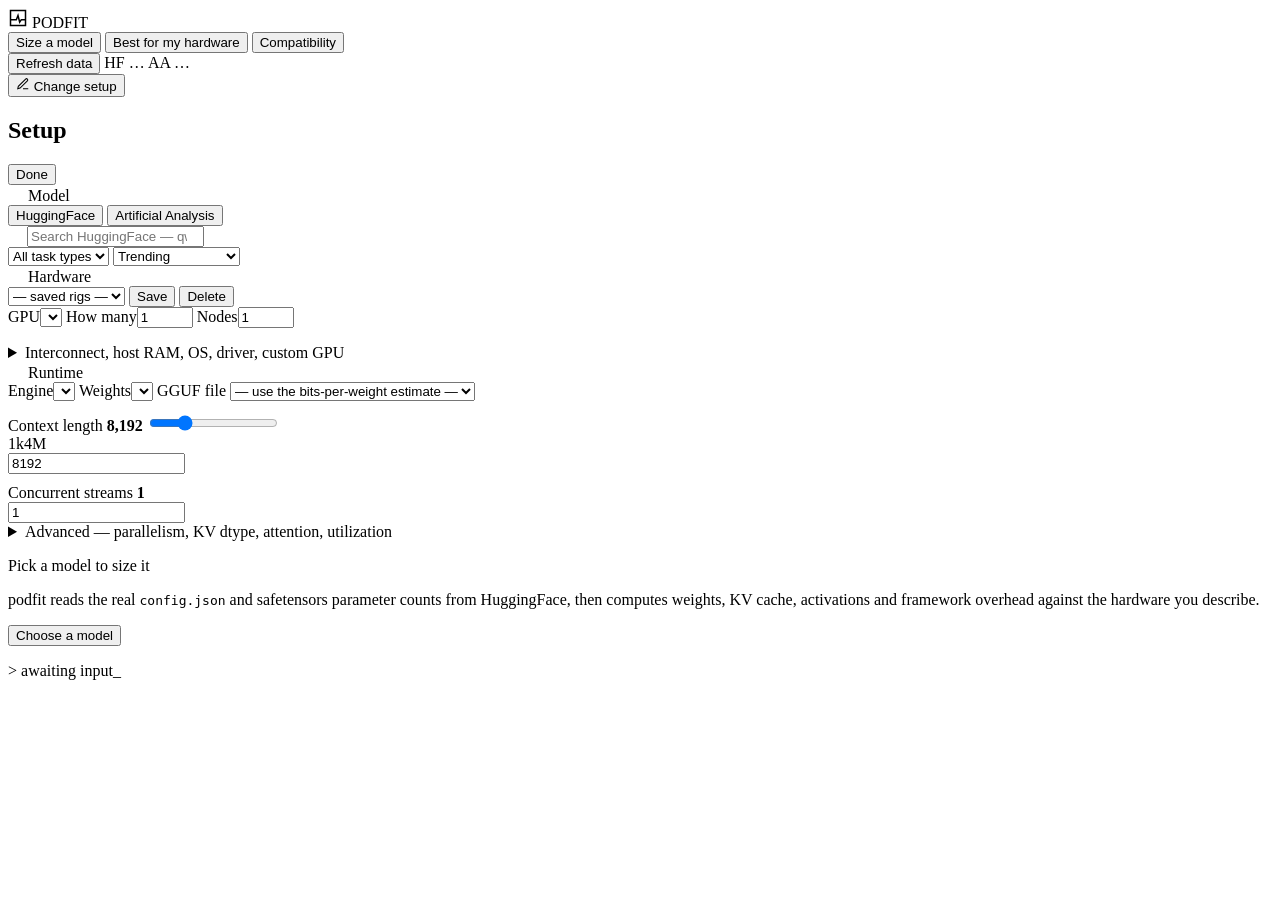
==== app/static/index.html @ 2181e3d6 "podfit: model-to-GPU feasibility calculator A web app that answers: can this model run on my hardwar" ====
<!doctype html>
<html lang="en">
<head>
<meta charset="utf-8">
<meta name="viewport" content="width=device-width, initial-scale=1">
<title>podfit — will this model run on my GPUs?</title>
<link rel="stylesheet" href="/static/styles.css?v=nier2">
</head>
<body>

<header class="topbar">
  <div class="brand">
    <svg width="20" height="20" viewBox="0 0 24 24" fill="none" stroke="currentColor" stroke-width="1.8">
      <rect x="3" y="3" width="18" height="18" rx="0"/><path d="M3 14h7l2-5 2 8 2-3h5"/></svg>
    <span>PODFIT</span>
  </div>
  <nav class="tabs" id="tabs">
    <button class="tab on" data-view="size">Size a model</button>
    <button class="tab" data-view="recommend">Best for my hardware</button>
    <button class="tab" data-view="arch">Compatibility</button>
  </nav>
  <div class="topbar-right">
    <button class="ghost sm" id="btn-refresh" title="Clear cached HuggingFace and benchmark responses">Refresh data</button>
    <span class="pill hidden" id="hf-status">HF …</span>
    <span class="pill hidden" id="aa-status">AA …</span>
  </div>
</header>

<!-- ===================== setup bar ===================== -->
<div class="setupbar" id="setupbar">
  <div class="setup-summary" id="setup-summary"></div>
  <button class="ghost" id="btn-setup">
    <svg width="14" height="14" viewBox="0 0 24 24" fill="none" stroke="currentColor" stroke-width="1.8">
      <path d="M12 20h9M16.5 3.5a2.1 2.1 0 013 3L7 19l-4 1 1-4z"/></svg>
    <span id="btn-setup-label">Change setup</span>
  </button>
</div>

<!-- ===================== setup panel ===================== -->
<section class="setup-panel hidden" id="setup-panel">
  <div class="setup-head">
    <h2>Setup</h2>
    <div class="row-gap">
      <button class="ghost" id="setup-close">Done</button>
    </div>
  </div>

  <div class="setup-grid">

    <!-- MODEL -->
    <div class="card">
      <div class="sect-head">
        <svg width="16" height="16" viewBox="0 0 24 24" fill="none" stroke="var(--acc)" stroke-width="1.8">
          <path d="M12 2l9 5v10l-9 5-9-5V7z"/><path d="M12 12l9-5M12 12v10M12 12L3 7"/></svg>
        <span class="sect">Model</span>
      </div>
      <div class="segmented src-toggle" id="src-toggle">
        <button data-src="hf" class="on">HuggingFace</button>
        <button data-src="aa">Artificial Analysis</button>
      </div>
      <div class="search-wrap">
        <svg width="15" height="15" viewBox="0 0 24 24" fill="none" stroke="var(--faint)" stroke-width="1.9">
          <circle cx="11" cy="11" r="7"/><path d="M20 20l-4-4"/></svg>
        <input id="q" type="search" placeholder="Search HuggingFace — qwen3, deepseek, gemma…" autocomplete="off">
      </div>
      <div class="filters">
        <select id="pipeline"><option value="">All task types</option></select>
        <select id="sort">
          <option value="trendingScore">Trending</option>
          <option value="downloads">Most downloaded</option>
          <option value="likes">Most liked</option>
          <option value="lastModified">Recently updated</option>
          <option value="createdAt">Newest</option>
        </select>
      </div>
      <div id="results" class="results"></div>
    </div>

    <!-- HARDWARE -->
    <div class="card">
      <div class="sect-head spread">
        <div class="row-gap">
          <svg width="16" height="16" viewBox="0 0 24 24" fill="none" stroke="var(--acc)" stroke-width="1.8">
            <rect x="4" y="4" width="16" height="16" rx="2"/><rect x="9" y="9" width="6" height="6"/>
            <path d="M9 1v3M15 1v3M9 20v3M15 20v3M1 9h3M1 15h3M20 9h3M20 15h3"/></svg>
          <span class="sect">Hardware</span>
        </div>
        <div class="rig-actions">
          <select id="rig-select"><option value="">— saved rigs —</option></select>
          <button class="ghost sm" id="btn-save-rig">Save</button>
          <button class="ghost sm danger" id="btn-del-rig">Delete</button>
        </div>
      </div>

      <div class="grid2">
        <label class="field span2"><span>GPU</span><select id="gpu"></select></label>
        <label class="field"><span>How many</span><input id="gpus_per_node" type="number" min="1" max="256" value="1"></label>
        <label class="field"><span>Nodes</span><input id="nodes" type="number" min="1" max="128" value="1"></label>
      </div>
      <div class="gpu-facts" id="gpu-facts"></div>
      <p class="gpu-note" id="gpu-note"></p>

      <details id="hw-adv">
        <summary>Interconnect, host RAM, OS, driver, custom GPU</summary>
        <div class="grid2">
          <label class="field"><span>Interconnect</span>
            <select id="interconnect">
              <option value="nvlink">NVLink / NVSwitch</option>
              <option value="pcie">PCIe only</option>
              <option value="ib">InfiniBand / RoCE</option>
              <option value="eth">Ethernet</option>
            </select></label>
          <label class="field"><span>Host RAM (GB)</span><input id="host_ram_gb" type="number" min="0" step="8" value="0" placeholder="optional"></label>
          <label class="field"><span>Operating system</span>
            <select id="os"><option value="linux">Linux</option><option value="windows">Windows</option><option value="macos">macOS</option></select></label>
          <label class="field"><span>NVIDIA driver</span><input id="driver_version" type="text" placeholder="575.57.08"></label>
          <label class="field span2"><span>VRAM override (GB) <small>usable, if different from spec</small></span>
            <input id="vram_override_gb" type="number" min="0" step="1" placeholder="auto"></label>
          <div class="span2 sub">Define a GPU that isn't listed</div>
          <label class="field span2"><span>Name</span><input id="c_name" placeholder="My accelerator"></label>
          <label class="field"><span>VRAM (GB)</span><input id="c_vram" type="number" step="1"></label>
          <label class="field"><span>Bandwidth (GB/s)</span><input id="c_bw" type="number" step="1"></label>
          <label class="field"><span>FP16 dense TFLOPS</span><input id="c_fp16" type="number" step="1"></label>
          <label class="field"><span>FP8 dense TFLOPS</span><input id="c_fp8" type="number" step="1"></label>
          <label class="field"><span>Compute capability</span><input id="c_cc" type="number" step="0.1" placeholder="8.9"></label>
          <label class="field"><span>NVLink (GB/s, 0 = none)</span><input id="c_nvlink" type="number" step="1" value="0"></label>
          <label class="field span2 checkbox"><input id="c_use" type="checkbox"><span>Use this custom GPU</span></label>
        </div>
      </details>
    </div>

    <!-- RUNTIME -->
    <div class="card">
      <div class="sect-head">
        <svg width="16" height="16" viewBox="0 0 24 24" fill="none" stroke="var(--acc)" stroke-width="1.8">
          <path d="M13 2L3 14h8l-1 8 10-12h-8z"/></svg>
        <span class="sect">Runtime</span>
      </div>

      <div class="grid2">
        <label class="field"><span>Engine</span><select id="engine"></select></label>
        <label class="field"><span>Weights</span><select id="weight_format"></select></label>
        <label class="field span2 hidden" id="gguf-wrap"><span>GGUF file</span>
          <select id="gguf_file"><option value="">— use the bits-per-weight estimate —</option></select></label>
      </div>

      <div class="field" style="margin-top:12px">
        <span>Context length <b id="ctx-label">8,192</b></span>
        <input id="context_len_range" type="range" min="10" max="22" step="1" value="13">
        <div class="range-ends"><span>1k</span><span>4M</span></div>
      </div>
      <input id="context_len" type="number" min="64" step="1024" value="8192" class="hidden">

      <div class="field" style="margin-top:10px">
        <span>Concurrent streams <b id="conc-label">1</b></span>
        <div class="segmented" id="conc-seg"></div>
      </div>
      <input id="concurrency" type="number" min="1" value="1" class="hidden">

      <details id="rt-adv">
        <summary>Advanced — parallelism, KV dtype, attention, utilization</summary>
        <div class="grid2">
          <label class="field"><span>Tensor parallel</span><select id="tp"></select></label>
          <label class="field"><span>Pipeline parallel</span><select id="pp"></select></label>
          <label class="field"><span>KV cache dtype</span><select id="kv_dtype"></select></label>
          <label class="field"><span>Attention backend</span>
            <select id="attention"><option value="auto">auto (engine picks)</option></select></label>
          <label class="field" id="util-wrap"><span>gpu_memory_utilization</span>
            <input id="gpu_mem_util" type="number" min="0.1" max="1" step="0.01" value="0.9"></label>
          <label class="field" id="layers-wrap"><span>GPU layers (-ngl)</span>
            <input id="gpu_layers" type="text" value="auto" placeholder="auto"></label>
          <label class="field"><span>Images per request</span><input id="images_per_request" type="number" min="0" value="0"></label>
          <label class="field span2 checkbox" id="eager-wrap">
            <input id="enforce_eager" type="checkbox"><span>enforce_eager — skip CUDA graph capture, saves ~1–2 GiB</span></label>
        </div>
      </details>
    </div>
  </div>
</section>

<!-- ===================== views ===================== -->
<main>
  <section id="view-size" class="view">
    <div class="answer-layout">
      <div class="col" id="answer-col">
        <div class="card placeholder" id="answer-placeholder">
          <p class="ph-title">Pick a model to size it</p>
          <p class="ph-sub">podfit reads the real <code>config.json</code> and safetensors parameter
            counts from HuggingFace, then computes weights, KV cache, activations and framework overhead
            against the hardware you describe.</p>
          <button class="primary" id="ph-open">Choose a model</button>
          <p class="prompt-line">&gt; awaiting input<span class="nier-blink">_</span></p>
        </div>
      </div>
      <div class="col" id="model-col"></div>
    </div>
  </section>

  <section id="view-recommend" class="view hidden"></section>
  <section id="view-arch" class="view hidden"></section>
</main>

<script src="/static/app.js?v=nier1"></script>
</body>
</html>
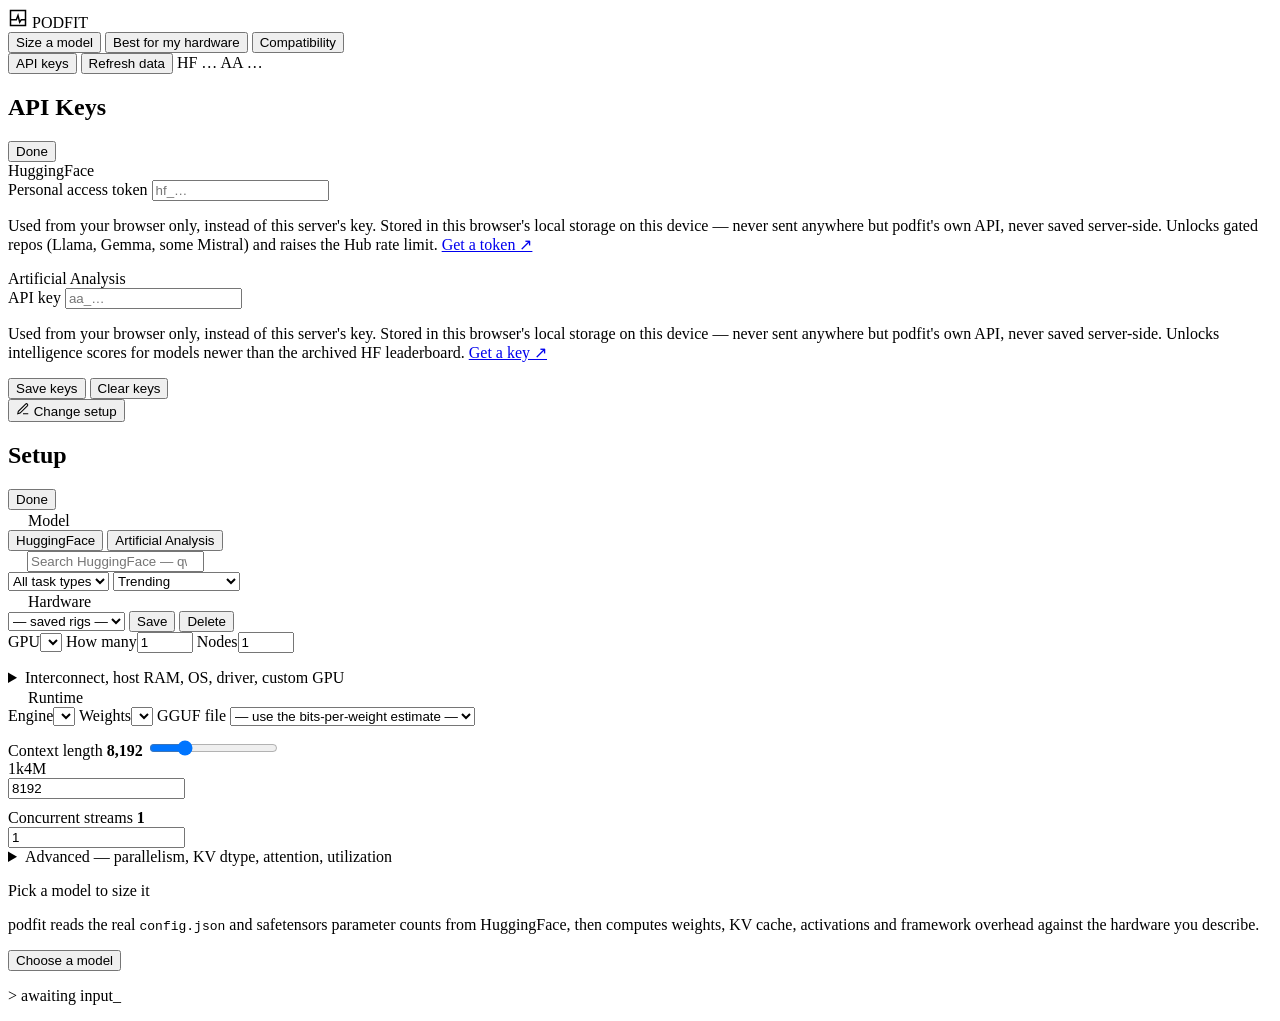
==== commit 24e37c0b: "Add bring-your-own-key for HuggingFace and Artificial Analysis Visitors can enter their own HF token" ====
--- a/app/static/index.html
+++ b/app/static/index.html
@@ -4,7 +4,7 @@
 <meta charset="utf-8">
 <meta name="viewport" content="width=device-width, initial-scale=1">
 <title>podfit — will this model run on my GPUs?</title>
-<link rel="stylesheet" href="/static/styles.css?v=nier2">
+<link rel="stylesheet" href="/static/styles.css?v=nier3">
 </head>
 <body>
 
@@ -20,11 +20,50 @@
     <button class="tab" data-view="arch">Compatibility</button>
   </nav>
   <div class="topbar-right">
+    <button class="ghost sm" id="btn-keys" title="Use your own HuggingFace / Artificial Analysis keys">API keys</button>
     <button class="ghost sm" id="btn-refresh" title="Clear cached HuggingFace and benchmark responses">Refresh data</button>
     <span class="pill hidden" id="hf-status">HF …</span>
     <span class="pill hidden" id="aa-status">AA …</span>
   </div>
 </header>
+
+<!-- ===================== API keys panel ===================== -->
+<section class="setup-panel hidden" id="keys-panel">
+  <div class="setup-head">
+    <h2>API Keys</h2>
+    <div class="row-gap">
+      <button class="ghost" id="keys-close">Done</button>
+    </div>
+  </div>
+  <div class="setup-grid" style="grid-template-columns:1fr 1fr">
+    <div class="card">
+      <div class="sect-head"><span class="sect">HuggingFace</span></div>
+      <label class="field"><span>Personal access token</span>
+        <input id="key_hf" type="password" placeholder="hf_…" autocomplete="off" spellcheck="false"></label>
+      <p class="gpu-note">Used from your browser only, instead of this server's key. Stored in
+        this browser's local storage on this device — never sent anywhere but podfit's own API,
+        never saved server-side. Unlocks gated repos (Llama, Gemma, some Mistral) and raises the
+        Hub rate limit.
+        <a href="https://huggingface.co/settings/tokens" target="_blank" rel="noopener">Get a token ↗</a></p>
+      <p class="hint" id="key_hf_status"></p>
+    </div>
+    <div class="card">
+      <div class="sect-head"><span class="sect">Artificial Analysis</span></div>
+      <label class="field"><span>API key</span>
+        <input id="key_aa" type="password" placeholder="aa_…" autocomplete="off" spellcheck="false"></label>
+      <p class="gpu-note">Used from your browser only, instead of this server's key. Stored in
+        this browser's local storage on this device — never sent anywhere but podfit's own API,
+        never saved server-side. Unlocks intelligence scores for models newer than the archived
+        HF leaderboard.
+        <a href="https://artificialanalysis.ai/" target="_blank" rel="noopener">Get a key ↗</a></p>
+      <p class="hint" id="key_aa_status"></p>
+    </div>
+  </div>
+  <div class="row-gap" style="margin-top:14px">
+    <button class="primary" id="keys-save">Save keys</button>
+    <button class="ghost danger" id="keys-clear">Clear keys</button>
+  </div>
+</section>
 
 <!-- ===================== setup bar ===================== -->
 <div class="setupbar" id="setupbar">
@@ -200,6 +239,6 @@
   <section id="view-arch" class="view hidden"></section>
 </main>
 
-<script src="/static/app.js?v=nier1"></script>
+<script src="/static/app.js?v=nier3"></script>
 </body>
 </html>
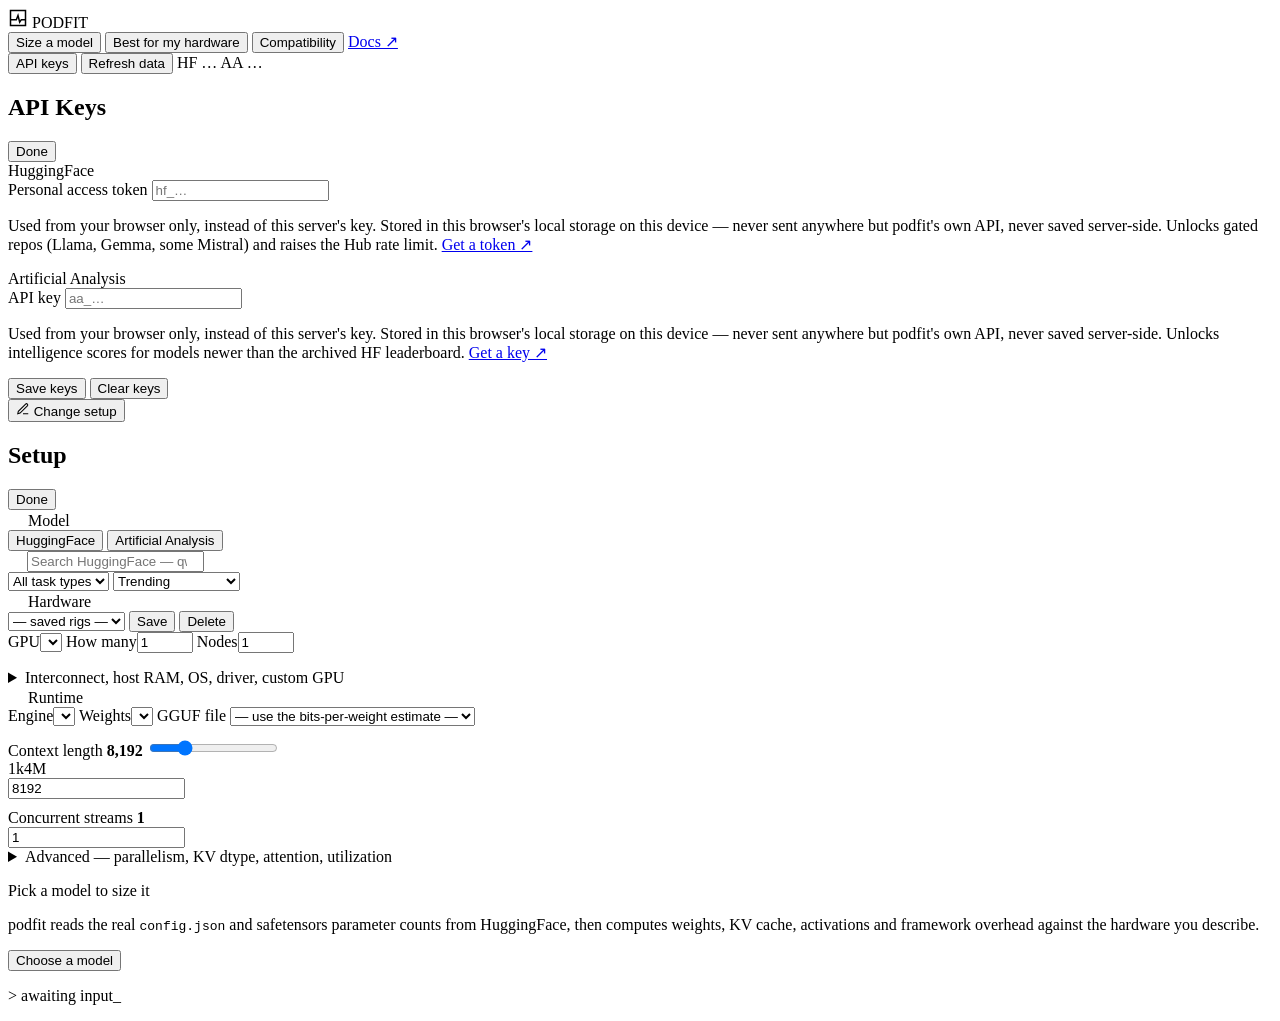
==== commit 53deeb96: "Add a Docs tab linking to the README's Hardware reference Fourth tab next to Compatibility, opens th" ====
--- a/app/static/index.html
+++ b/app/static/index.html
@@ -4,7 +4,7 @@
 <meta charset="utf-8">
 <meta name="viewport" content="width=device-width, initial-scale=1">
 <title>podfit — will this model run on my GPUs?</title>
-<link rel="stylesheet" href="/static/styles.css?v=nier3">
+<link rel="stylesheet" href="/static/styles.css?v=nier5">
 </head>
 <body>
 
@@ -18,6 +18,7 @@
     <button class="tab on" data-view="size">Size a model</button>
     <button class="tab" data-view="recommend">Best for my hardware</button>
     <button class="tab" data-view="arch">Compatibility</button>
+    <a class="tab" href="https://github.com/PYTHON01100100/PodFit#hardware-reference" target="_blank" rel="noopener">Docs ↗</a>
   </nav>
   <div class="topbar-right">
     <button class="ghost sm" id="btn-keys" title="Use your own HuggingFace / Artificial Analysis keys">API keys</button>
@@ -145,6 +146,7 @@
           <label class="field"><span>Interconnect</span>
             <select id="interconnect">
               <option value="nvlink">NVLink / NVSwitch</option>
+              <option value="rdma">RDMA (Thunderbolt 5 - Mac Studio cluster)</option>
               <option value="pcie">PCIe only</option>
               <option value="ib">InfiniBand / RoCE</option>
               <option value="eth">Ethernet</option>
@@ -239,6 +241,6 @@
   <section id="view-arch" class="view hidden"></section>
 </main>
 
-<script src="/static/app.js?v=nier3"></script>
+<script src="/static/app.js?v=nier5"></script>
 </body>
 </html>
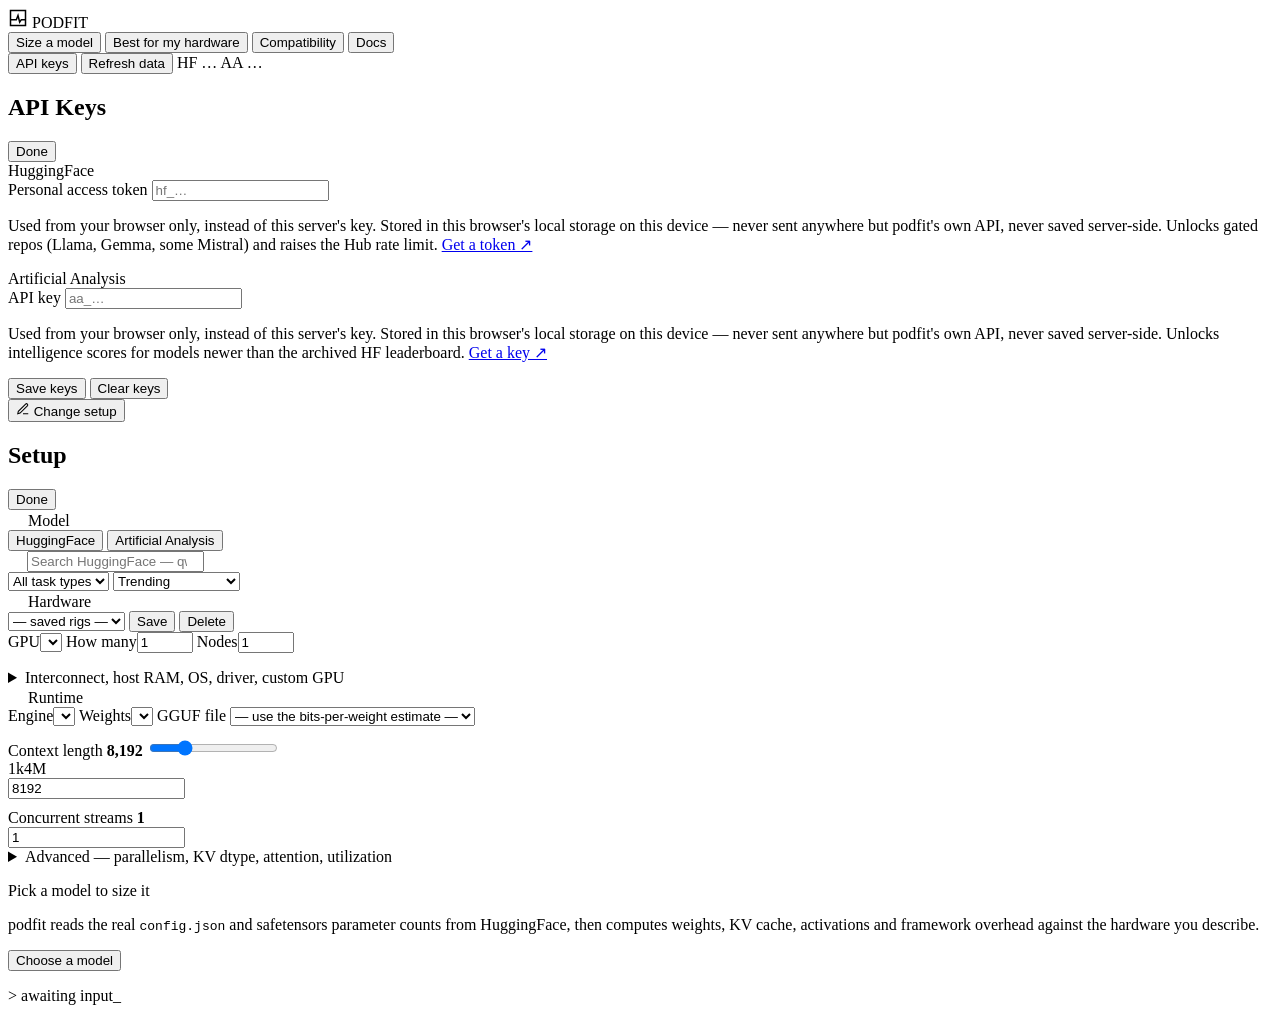
==== commit 338ecc98: "Add a real in-app Docs view and CONTRIBUTING.md The Docs tab now renders an actual docs page inside " ====
--- a/app/static/index.html
+++ b/app/static/index.html
@@ -4,7 +4,7 @@
 <meta charset="utf-8">
 <meta name="viewport" content="width=device-width, initial-scale=1">
 <title>podfit — will this model run on my GPUs?</title>
-<link rel="stylesheet" href="/static/styles.css?v=nier5">
+<link rel="stylesheet" href="/static/styles.css?v=nier6">
 </head>
 <body>
 
@@ -18,7 +18,7 @@
     <button class="tab on" data-view="size">Size a model</button>
     <button class="tab" data-view="recommend">Best for my hardware</button>
     <button class="tab" data-view="arch">Compatibility</button>
-    <a class="tab" href="https://github.com/PYTHON01100100/PodFit#hardware-reference" target="_blank" rel="noopener">Docs ↗</a>
+    <button class="tab" data-view="docs">Docs</button>
   </nav>
   <div class="topbar-right">
     <button class="ghost sm" id="btn-keys" title="Use your own HuggingFace / Artificial Analysis keys">API keys</button>
@@ -239,8 +239,9 @@
 
   <section id="view-recommend" class="view hidden"></section>
   <section id="view-arch" class="view hidden"></section>
+  <section id="view-docs" class="view hidden"></section>
 </main>
 
-<script src="/static/app.js?v=nier5"></script>
+<script src="/static/app.js?v=nier6"></script>
 </body>
 </html>
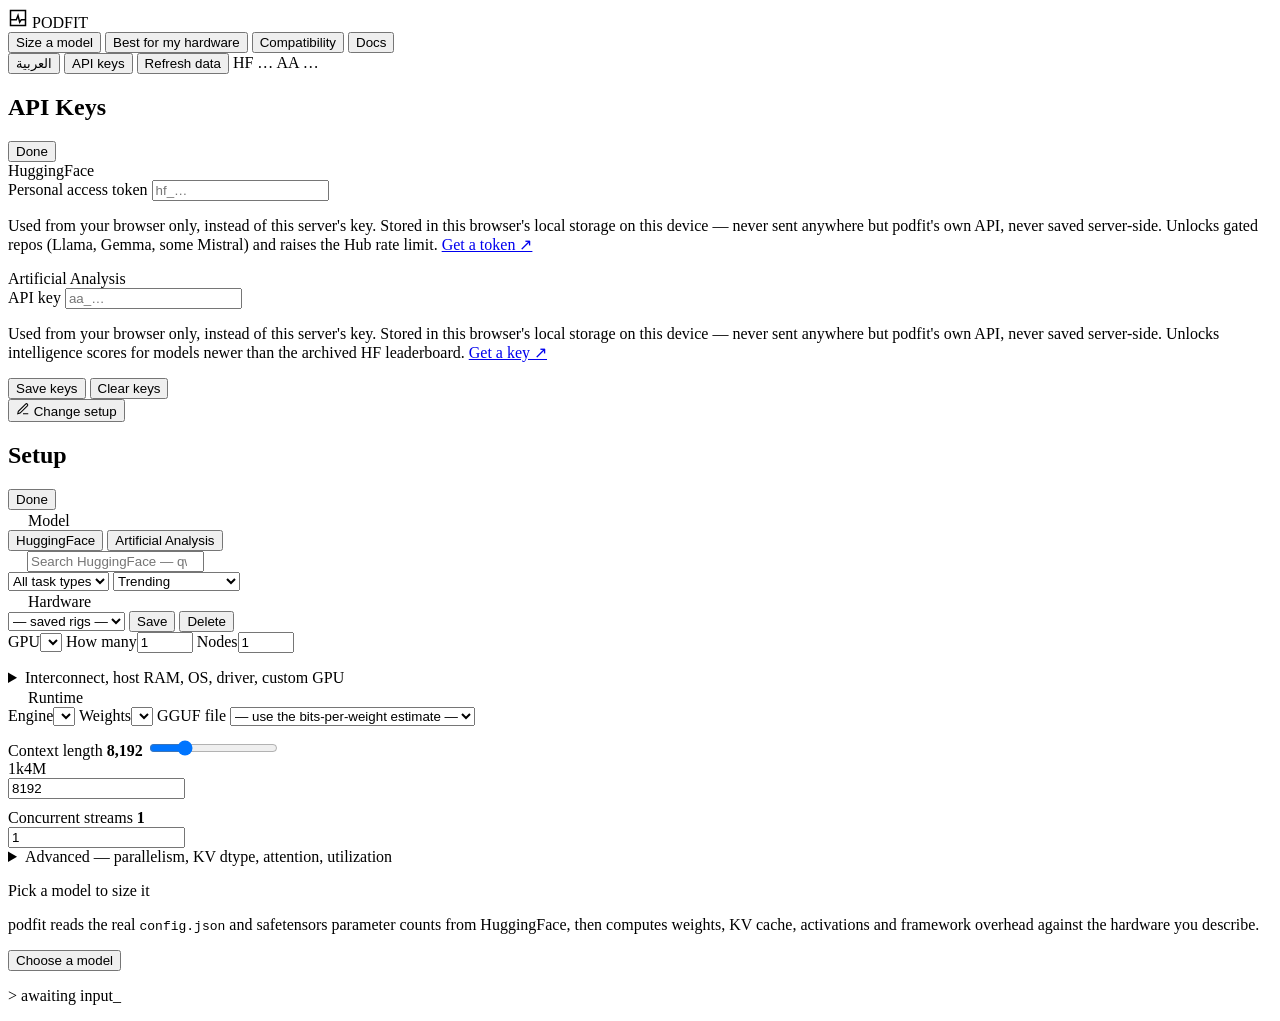
==== commit db0519ca: "Add Arabic RTL interface and translated docs" ====
--- a/app/static/index.html
+++ b/app/static/index.html
@@ -1,10 +1,10 @@
 <!doctype html>
-<html lang="en">
+<html lang="en" dir="ltr">
 <head>
 <meta charset="utf-8">
 <meta name="viewport" content="width=device-width, initial-scale=1">
 <title>podfit — will this model run on my GPUs?</title>
-<link rel="stylesheet" href="/static/styles.css?v=nier6">
+<link rel="stylesheet" href="/static/styles.css?v=nier8">
 </head>
 <body>
 
@@ -21,6 +21,7 @@
     <button class="tab" data-view="docs">Docs</button>
   </nav>
   <div class="topbar-right">
+    <button class="ghost sm" id="btn-language" type="button" title="Switch language">العربية</button>
     <button class="ghost sm" id="btn-keys" title="Use your own HuggingFace / Artificial Analysis keys">API keys</button>
     <button class="ghost sm" id="btn-refresh" title="Clear cached HuggingFace and benchmark responses">Refresh data</button>
     <span class="pill hidden" id="hf-status">HF …</span>
@@ -242,6 +243,6 @@
   <section id="view-docs" class="view hidden"></section>
 </main>
 
-<script src="/static/app.js?v=nier6"></script>
+<script src="/static/app.js?v=nier8"></script>
 </body>
 </html>
